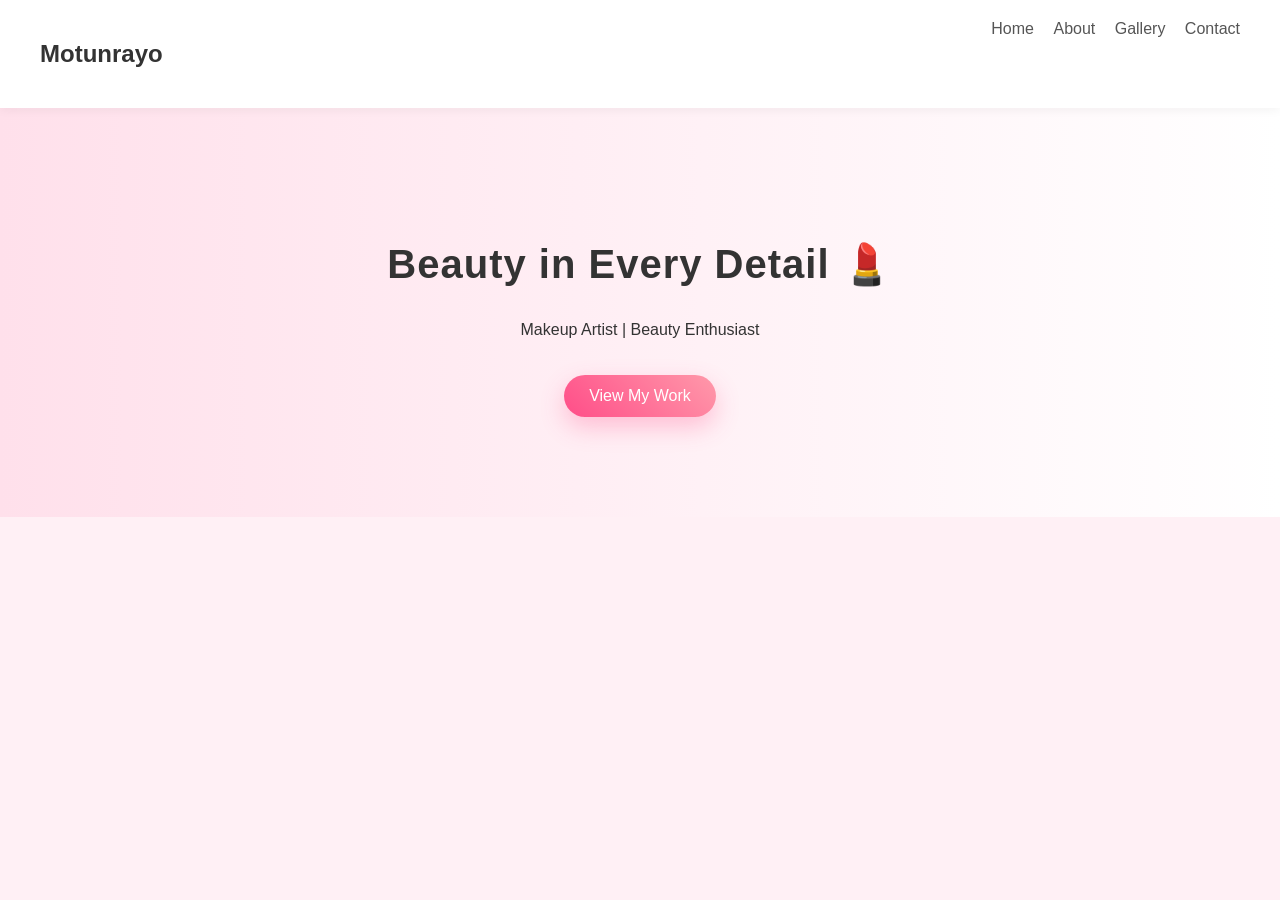
==== index.html @ 554df725 "first upload" ====
<!DOCTYPE html>
<html>
<head>
  <title>Motunrayo Portfolio</title>
  <link rel="stylesheet" href="style.css">
</head>

<body>

<nav>
  <h2>Motunrayo</h2>
  <div>
    <a href="index.html">Home</a>
    <a href="profile.html">About</a>
    <a href="projects.html">Gallery</a>
    <a href="contact.html">Contact</a>
  </div>
</nav>

<section class="hero">
  <h1>Beauty in Every Detail 💄</h1>
  <p>Makeup Artist | Beauty Enthusiast</p>
  <a href="projects.html" class="btn">View My Work</a>
</section>

</body>
</html>
---- style.css ----
body {
  margin: 0;
  font-family: 'Poppins', sans-serif;
  background: #fff5f7;
  color: #333;
}

/* NAV */
nav {
  display: flex;
  justify-content: space-between;
  padding: 20px 40px;
  background: white;
  box-shadow: 0 2px 10px rgba(0,0,0,0.05);
}

nav a {
  margin-left: 15px;
  text-decoration: none;
  color: #555;
}

nav a:hover {
  color: #ff4d88;
}

/* HERO */
.hero {
  text-align: center;
  padding: 100px 20px;
  background: linear-gradient(to right, #ffe0eb, #fff);
}

.hero h1 {
  font-size: 2.5rem;
}

.btn {
  display: inline-block;
  margin-top: 20px;
  padding: 10px 20px;
  background: #ff4d88;
  color: white;
  border-radius: 25px;
  text-decoration: none;
}

/* CONTENT */
.content {
  padding: 50px;
  text-align: center;
}

/* SKILLS */
.skills {
  display: flex;
  justify-content: center;
  gap: 15px;
  flex-wrap: wrap;
}

.card {
  background: white;
  padding: 20px;
  border-radius: 15px;
  width: 180px;
  box-shadow: 0 5px 15px rgba(0,0,0,0.05);
}

/* PROJECTS */
.projects {
  display: flex;
  gap: 20px;
  justify-content: center;
  flex-wrap: wrap;
}

.project-card {
  position: relative;
  width: 250px;
  border-radius: 20px;
  overflow: hidden;
}

.project-card img {
  width: 100%;
}

.overlay {
  position: absolute;
  bottom: 0;
  background: rgba(255, 77, 136, 0.8);
  color: white;
  width: 100%;
  text-align: center;
  padding: 10px;
}

/* FORM */
.contact-form {
  width: 300px;
  margin: auto;
  display: flex;
  flex-direction: column;
}

.contact-form input,
.contact-form textarea {
  margin-bottom: 10px;
  padding: 10px;
  border-radius: 10px;
  border: 1px solid #ddd;
}

.contact-form button {
  background: #ff4d88;
  color: white;
  padding: 10px;
  border: none;
  border-radius: 20px;
}

/* MOBILE */
@media (max-width: 768px) {
  .projects {
    flex-direction: column;
    align-items: center;
  }
}
body {
  background: #fff0f5;
}

/* LUXURY TEXT */
h1 {
  font-weight: 600;
  letter-spacing: 1px;
}

/* BUTTON GLOW */
.btn {
  background: linear-gradient(45deg, #ff4d88, #ff99aa);
  box-shadow: 0 5px 15px rgba(255, 77, 136, 0.3);
}

/* CARD SOFT SHADOW */
.card {
  box-shadow: 0 10px 25px rgba(255, 105, 135, 0.1);
}
* {
  transition: all 0.3s ease;
}
.btn {
  background: linear-gradient(45deg, #ff4d88, #ff99aa);
  color: white;
  padding: 12px 25px;
  border-radius: 30px;
  box-shadow: 0 10px 25px rgba(255, 77, 136, 0.3);
}

.btn:hover {
  transform: scale(1.05);
}
.project-card:hover {
  box-shadow: 0 15px 35px rgba(255, 105, 135, 0.3);
}
nav {
  position: sticky;
  top: 0;
  z-index: 1000;
}
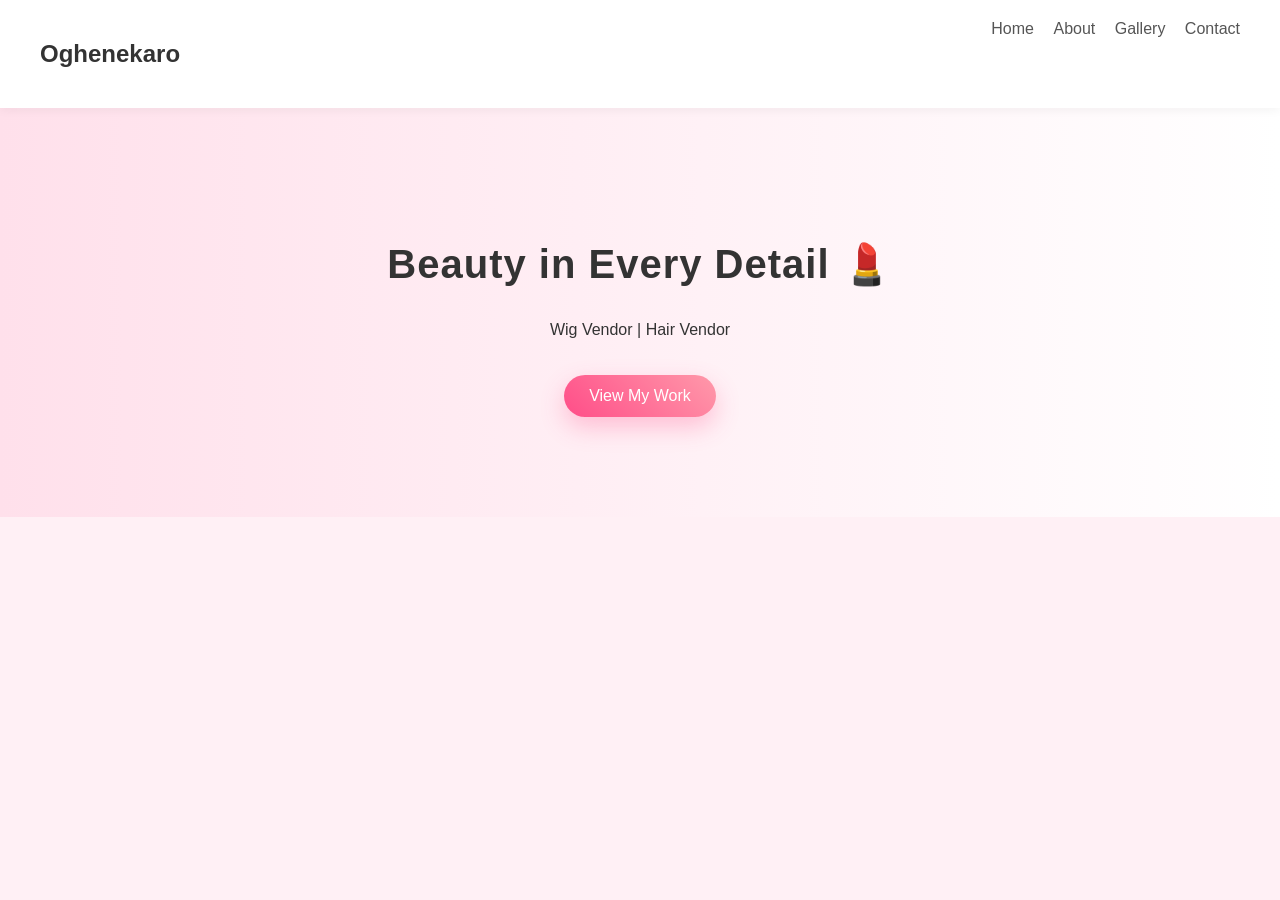
==== commit d08fcb13: "initial portfolio update" ====
--- a/index.html
+++ b/index.html
@@ -1,14 +1,14 @@
 <!DOCTYPE html>
 <html>
 <head>
-  <title>Motunrayo Portfolio</title>
+  <title>Oghenekaro Portfolio</title>
   <link rel="stylesheet" href="style.css">
 </head>
 
 <body>
 
 <nav>
-  <h2>Motunrayo</h2>
+  <h2>Oghenekaro</h2>
   <div>
     <a href="index.html">Home</a>
     <a href="profile.html">About</a>
@@ -19,7 +19,7 @@
 
 <section class="hero">
   <h1>Beauty in Every Detail 💄</h1>
-  <p>Makeup Artist | Beauty Enthusiast</p>
+  <p>Wig Vendor | Hair Vendor</p>
   <a href="projects.html" class="btn">View My Work</a>
 </section>
 
--- a/style.css
+++ b/style.css
@@ -168,4 +168,26 @@
   position: sticky;
   top: 0;
   z-index: 1000;
+}
+/* PROFILE IMAGE */
+.profile-img {
+  display: flex;
+  justify-content: center;
+  margin-bottom: 30px;
+}
+
+.profile-img img {
+  width: 180px;
+  height: 180px;
+  object-fit: cover;
+  border-radius: 50%;
+  border: 5px solid #ff99aa;
+  box-shadow: 0 10px 25px rgba(255,105,180,0.4);
+  transition: 0.4s;
+}
+
+/* HOVER EFFECT */
+.profile-img img:hover {
+  transform: scale(1.05);
+  box-shadow: 0 15px 35px rgba(255,105,180,0.6);
 }
